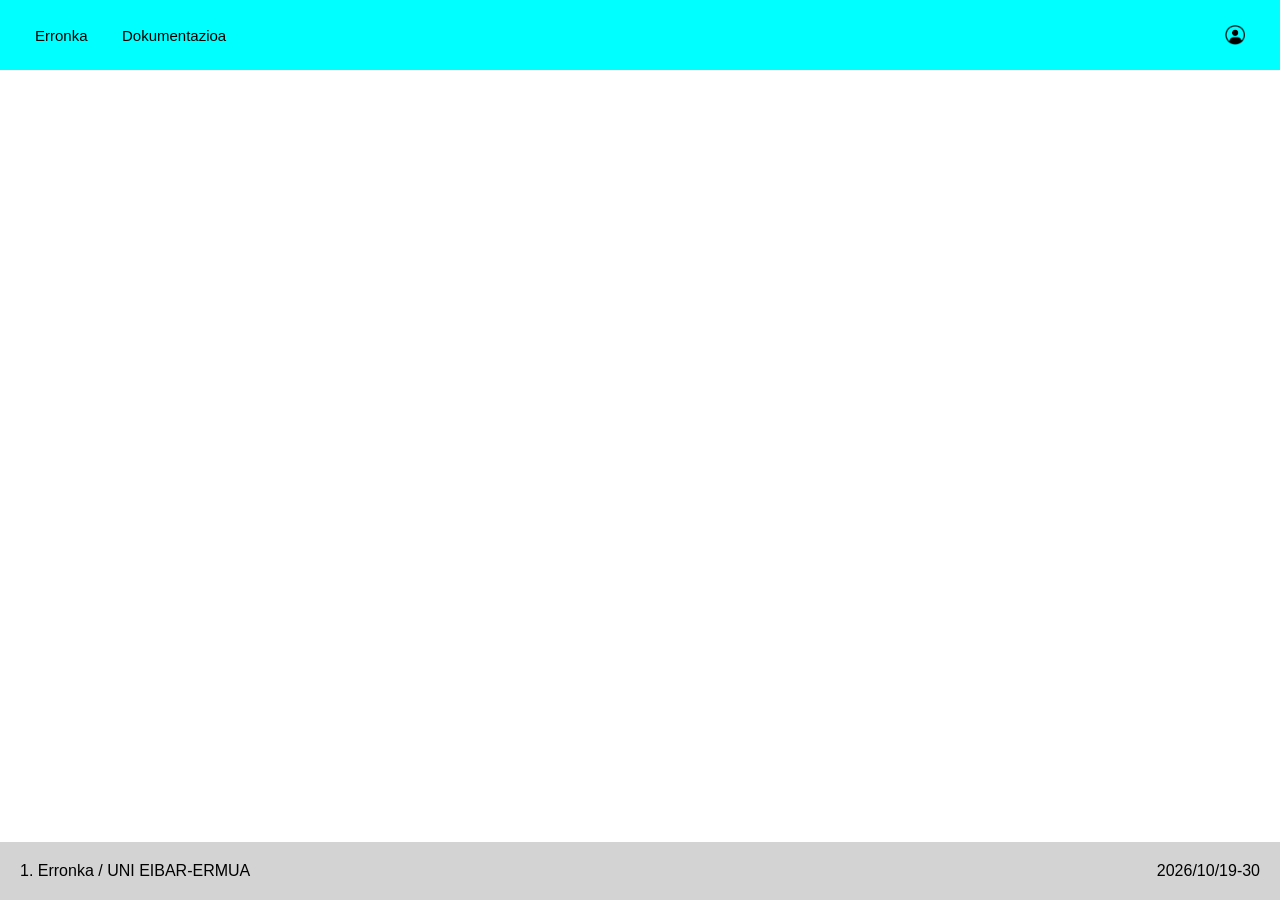
==== datubaseak.html @ 36d08dda "4" ====
<!DOCTYPE html>
<html lang="en">
<head>
    <meta charset="UTF-8">
    <meta name="viewport" content="width=device-width, initial-scale=1.0">
    <link rel="stylesheet" href="style.css">
    <link rel="stylesheet" href="style_datubaseak.css">
    <title>Datu baseak</title>
</head>
<body>
    <div class="navbar">
        <ul>
            <li class="link"><a class="navbar1" href="index.html">Erronka</a></li>
            <li class="link"><a class="navbar1" href="dokumentazioa.html">Dokumentazioa</a></li>  
        </ul>
        <a class="link_e" href="Saioahasi.html"><img class="erabiltzailea" src="img/erabiltzailea.png"></a>
        
    </div>





    <div class="footer">
        <div>1. Erronka / UNI EIBAR-ERMUA</div>
        <div>2026/10/19-30</div>
    </div> 
</body>
</html>
---- style.css ----
body{
    font-family: "Helvetica Neue", Arial, sans-serif;
    background-color: white;
    margin: 0;
    min-height: 100vh;          
    display: flex;              
    flex-direction: column;

}

.navbar{
    display: flex;
    justify-content: space-between;
    align-items: center;
    height: 30px;
    padding: 20px;
    margin: 0;
    background-color:rgb(0, 255, 255);

}

.navbar ul{
    margin: 0;
    padding: 0;
    list-style: none;

}

.link{
    display: inline-block;
    font-size: 15px;
    margin: 0;

}

.link_e{
    display: flex;
    text-decoration: none;
    border-radius: 10px;
    background-color:rgb(0, 255, 255);
}

.navbar1{
    display: flex;
    flex-direction: row;
    justify-content: center;
    text-align: center;
    box-sizing: border-box;
    text-decoration: none;
    background-color: rgb(0, 255, 255);
    color: black;
    border-radius: 10px;
    padding: 15px;
    margin: 0;
    font-family: inherit;
    font-size: 1em;

}

.navbar1:hover{
    box-shadow: 0px 10px 13px #717171; 
    background-color: rgb(200, 255, 255);

}

.erabiltzailea{ 
    display: block;
    height: 20px;
    width: 20px;
    padding: 15px;
    border-radius: 10px;
    margin: 0;

}

.erabiltzailea:hover{
    box-shadow: 2px 10px 13px #717171;
    background-color: rgb(200, 255, 255);

}

.logo{
    position: flex;
    align-items: center;
    margin: auto;
    left: 0;
    right: 0;
    width: 40%;
    top: 50%;

}

.footer{
    display: flex;
    flex-direction: row;
    justify-content: space-between;
    box-sizing: border-box;
    background-color: lightgray;
    margin-top: auto;
    padding: 20px;
}
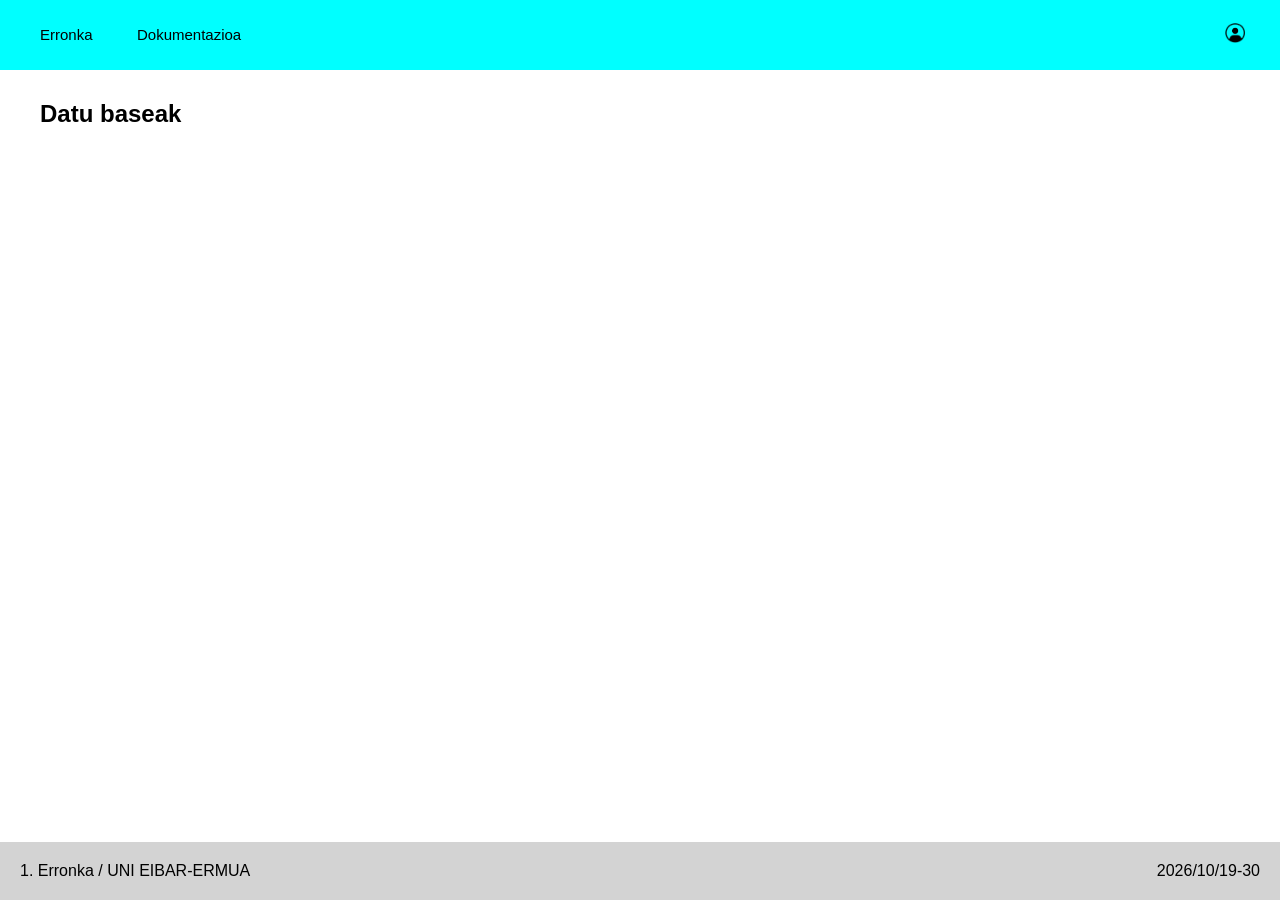
==== commit a5c60b95: "1" ====
--- a/datubaseak.html
+++ b/datubaseak.html
@@ -10,17 +10,18 @@
 <body>
     <div class="navbar">
         <ul>
-            <li class="link"><a class="navbar1" href="index.html">Erronka</a></li>
-            <li class="link"><a class="navbar1" href="dokumentazioa.html">Dokumentazioa</a></li>  
+            <li class="link"><a class="navbar1" href="index.html">Erronka</a></li> 
+            <li class="link"><a class="navbar1" href="dokumentazioa.html">Dokumentazioa</a></li>          
         </ul>
-        <a class="link_e" href="Saioahasi.html"><img class="erabiltzailea" src="img/erabiltzailea.png"></a>
-        
+        <a href="Saioahasi.html"><img class="erabiltzailea" src="img/erabiltzailea.png"></a>
     </div>
+    <main>
+        <h2 class="dokumentazio_titulo">Datu baseak</h2>
 
 
 
 
-
+    </main>
     <div class="footer">
         <div>1. Erronka / UNI EIBAR-ERMUA</div>
         <div>2026/10/19-30</div>
--- a/style.css
+++ b/style.css
@@ -1,11 +1,9 @@
 body{
     font-family: "Helvetica Neue", Arial, sans-serif;
-    background-color: white;
-    margin: 0;
-    min-height: 100vh;          
     display: flex;              
     flex-direction: column;
-
+    margin: 0;
+    min-height: 100vh; 
 }
 
 .navbar{
@@ -16,78 +14,48 @@
     padding: 20px;
     margin: 0;
     background-color:rgb(0, 255, 255);
-
 }
 
 .navbar ul{
-    margin: 0;
     padding: 0;
-    list-style: none;
-
 }
 
 .link{
     display: inline-block;
     font-size: 15px;
-    margin: 0;
-
-}
-
-.link_e{
-    display: flex;
-    text-decoration: none;
-    border-radius: 10px;
-    background-color:rgb(0, 255, 255);
 }
 
 .navbar1{
-    display: flex;
-    flex-direction: row;
-    justify-content: center;
-    text-align: center;
-    box-sizing: border-box;
     text-decoration: none;
-    background-color: rgb(0, 255, 255);
     color: black;
+    padding: 15px;
+    margin: 5px;
     border-radius: 10px;
-    padding: 15px;
-    margin: 0;
-    font-family: inherit;
-    font-size: 1em;
-
 }
 
 .navbar1:hover{
     box-shadow: 0px 10px 13px #717171; 
     background-color: rgb(200, 255, 255);
-
 }
 
 .erabiltzailea{ 
-    display: block;
     height: 20px;
     width: 20px;
     padding: 15px;
     border-radius: 10px;
-    margin: 0;
-
 }
 
 .erabiltzailea:hover{
     box-shadow: 2px 10px 13px #717171;
     background-color: rgb(200, 255, 255);
-
 }
 
 .logo{
     position: flex;
-    align-items: center;
     margin: auto;
     left: 0;
     right: 0;
-    width: 40%;
-    top: 50%;
-
+    width: 33%;
 }
 
 .footer{
--- a/style_datubaseak.css
+++ b/style_datubaseak.css
@@ -0,0 +1,7 @@
+.dokumentazio_titulo{
+    color: black;
+    margin-top: 30px;
+    margin-left: 40px;
+    margin-bottom: 10px;
+
+}
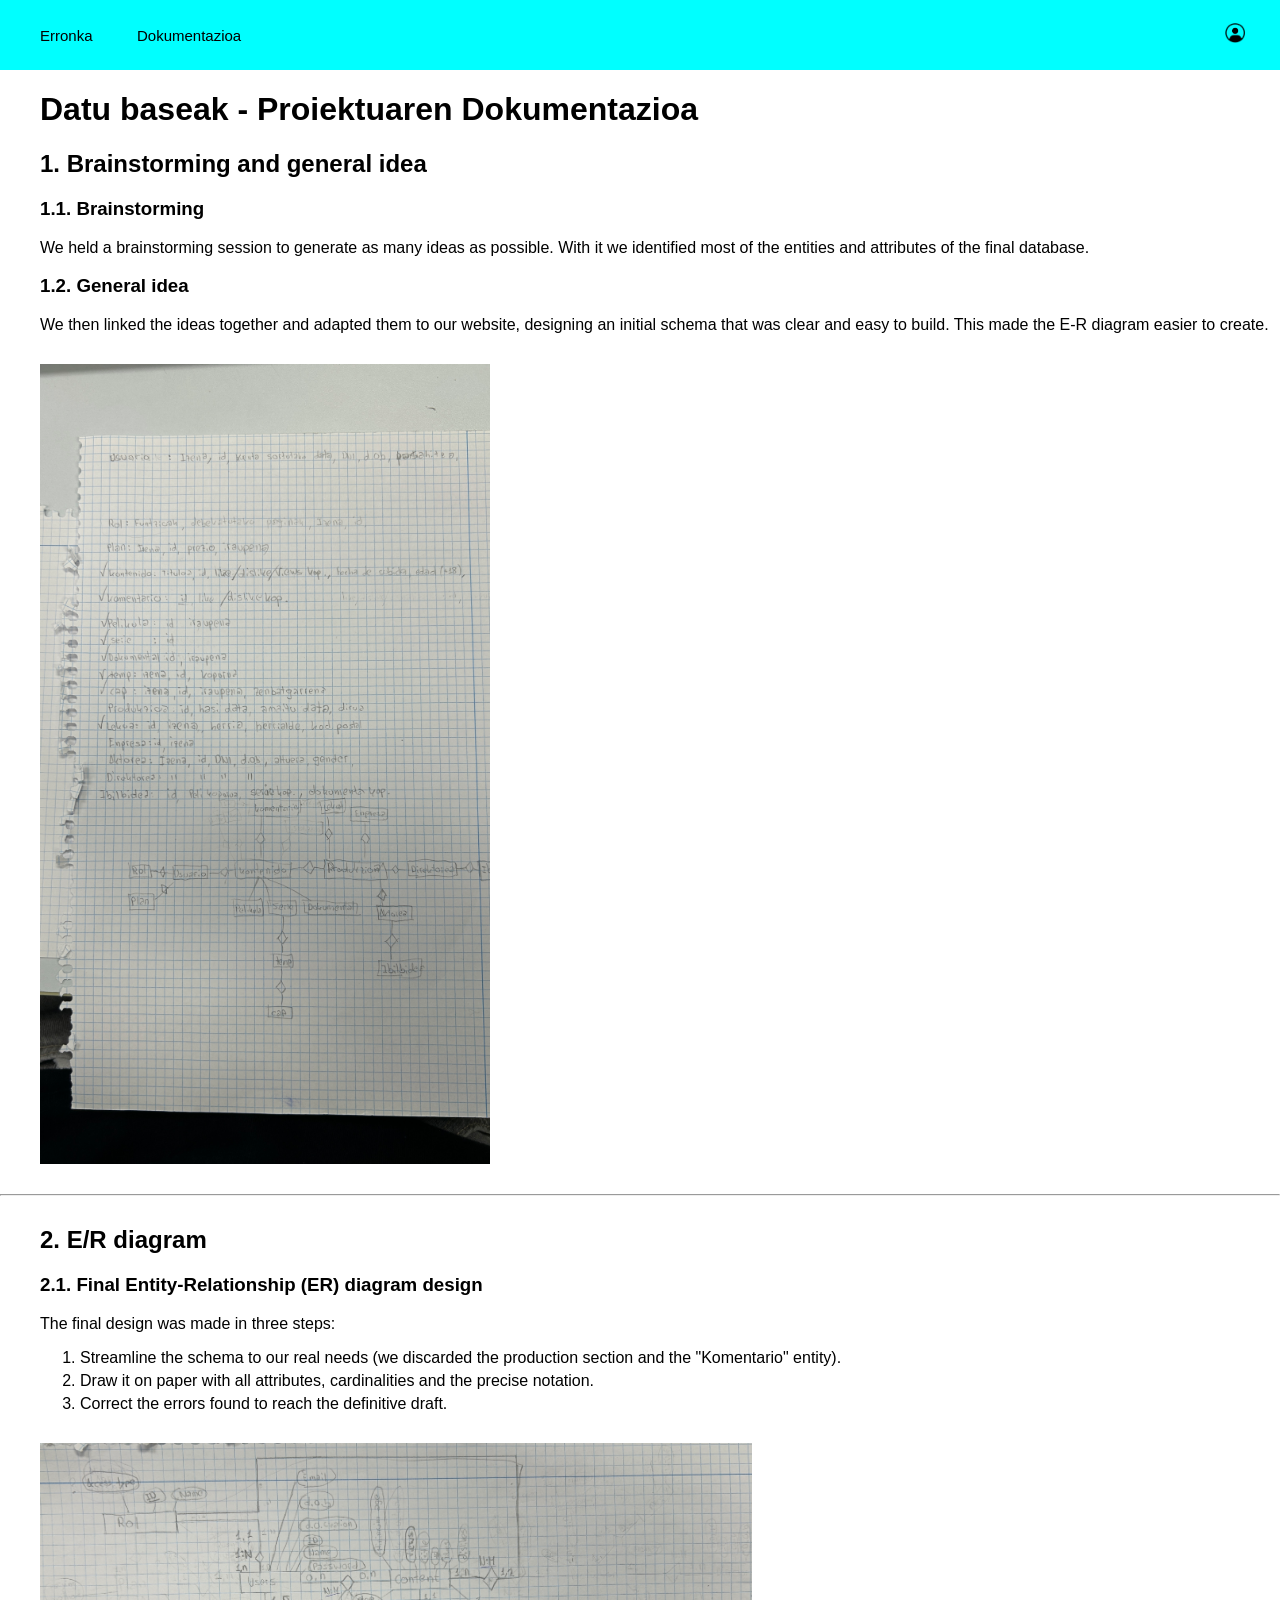
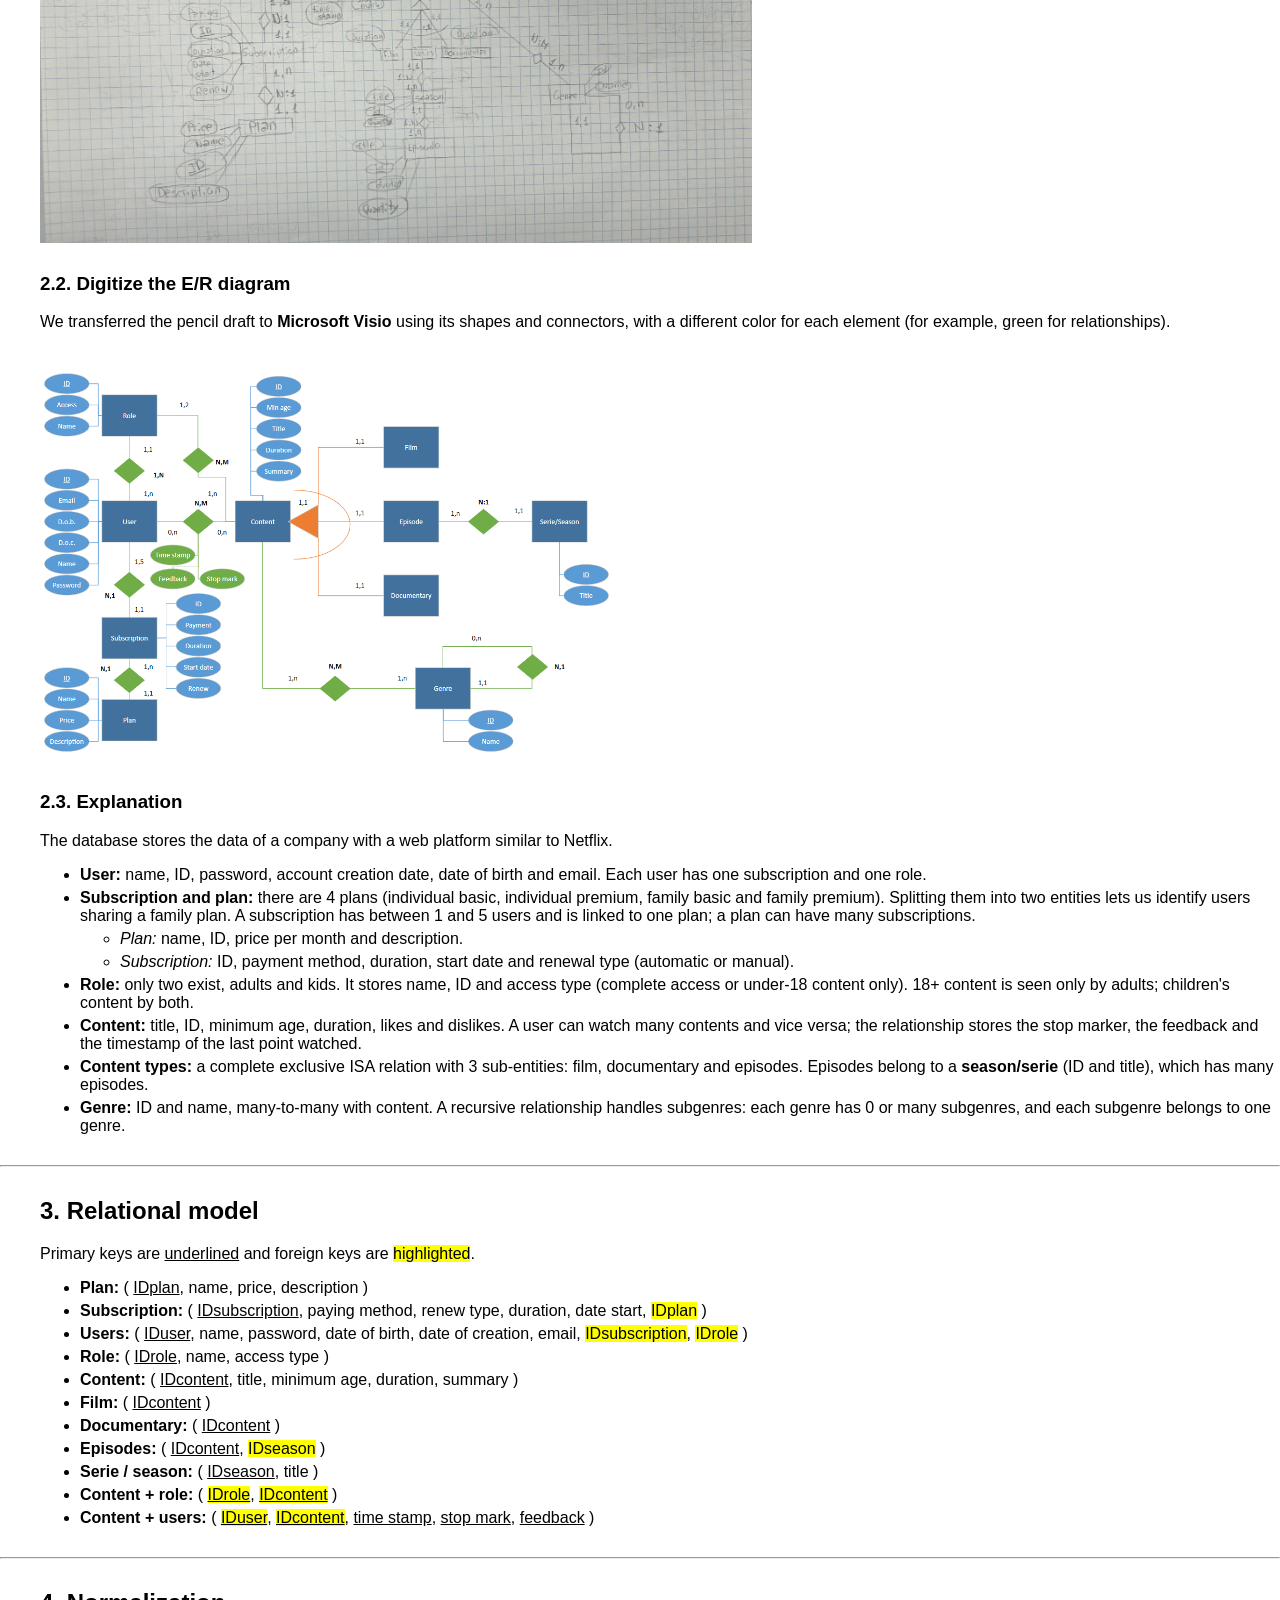
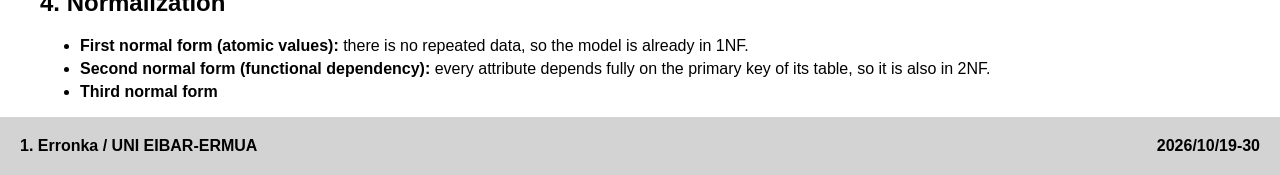
==== commit a135e1dd: "1" ====
--- a/datubaseak.html
+++ b/datubaseak.html
@@ -16,11 +16,77 @@
         <a href="Saioahasi.html"><img class="erabiltzailea" src="img/erabiltzailea.png"></a>
     </div>
     <main>
-        <h2 class="dokumentazio_titulo">Datu baseak</h2>
+        <div class="db_dok">
+            <h1>Datu baseak - Proiektuaren Dokumentazioa</h1>
+                <h2>1. Brainstorming and general idea</h2>
+                    <h3>1.1. Brainstorming</h3>
+                        <p>We held a brainstorming session to generate as many ideas as possible. With it we identified most of the entities and attributes of the final database.</p>
+                    <h3>1.2. General idea</h3>
+                        <p>We then linked the ideas together and adapted them to our website, designing an initial schema that was clear and easy to build. This made the E-R diagram easier to create.</p>
+                        <img src="img/DB1.jpg" class="db_dok_img2">
+        </div>
 
+        <hr>
 
+        <div class="db_dok">
+                <h2>2. E/R diagram</h2>
+                    <h3>2.1. Final Entity-Relationship (ER) diagram design</h3>
+                        <p>The final design was made in three steps:</p>
+                        <ol>
+                            <li>Streamline the schema to our real needs (we discarded the production section and the "Komentario" entity).</li>
+                            <li>Draw it on paper with all attributes, cardinalities and the precise notation.</li>
+                            <li>Correct the errors found to reach the definitive draft.</li>
+                        </ol>
+                        <img src="img/DB2.jpg" class="db_dok_img">
+                    <h3>2.2. Digitize the E/R diagram</h3>
+                        <p>We transferred the pencil draft to <strong>Microsoft Visio</strong> using its shapes and connectors, with a different color for each element (for example, green for relationships).</p>
+                        <img src="img/DB5.png" class="db_dok_img">
+                    <h3>2.3. Explanation</h3>
+                        <p>The database stores the data of a company with a web platform similar to Netflix.</p>
+                        <ul>
+                            <li><strong>User:</strong> name, ID, password, account creation date, date of birth and email. Each user has one subscription and one role.</li>
+                            <li><strong>Subscription and plan:</strong> there are 4 plans (individual basic, individual premium, family basic and family premium). Splitting them into two entities lets us identify users sharing a family plan. A subscription has between 1 and 5 users and is linked to one plan; a plan can have many subscriptions.</li>
+                                <ul>
+                                    <li><em>Plan:</em> name, ID, price per month and description.</li>
+                                    <li><em>Subscription:</em> ID, payment method, duration, start date and renewal type (automatic or manual).</li>
+                                </ul>
+                            <li><strong>Role:</strong> only two exist, adults and kids. It stores name, ID and access type (complete access or under-18 content only). 18+ content is seen only by adults; children's content by both.</li>
+                            <li><strong>Content:</strong> title, ID, minimum age, duration, likes and dislikes. A user can watch many contents and vice versa; the relationship stores the stop marker, the feedback and the timestamp of the last point watched.</li>
+                            <li><strong>Content types:</strong> a complete exclusive ISA relation with 3 sub-entities: film, documentary and episodes. Episodes belong to a <strong>season/serie</strong> (ID and title), which has many episodes.</li>
+                            <li><strong>Genre:</strong> ID and name, many-to-many with content. A recursive relationship handles subgenres: each genre has 0 or many subgenres, and each subgenre belongs to one genre.</li>
+                        </ul>
+        </div>
 
+        <hr>    
 
+        <div class="db_dok">
+                <h2>3. Relational model</h2>
+                        <p>Primary keys are <u>underlined</u> and foreign keys are <mark>highlighted</mark>.</p>
+                        <ul>
+                            <li><strong>Plan:</strong> ( <u>IDplan</u>, name, price, description )</li>
+                            <li><strong>Subscription:</strong> ( <u>IDsubscription</u>, paying method, renew type, duration, date start, <mark>IDplan</mark> )</li>
+                            <li><strong>Users:</strong> ( <u>IDuser</u>, name, password, date of birth, date of creation, email, <mark>IDsubscription</mark>, <mark>IDrole</mark> )</li>
+                            <li><strong>Role:</strong> ( <u>IDrole</u>, name, access type )</li>
+                            <li><strong>Content:</strong> ( <u>IDcontent</u>, title, minimum age, duration, summary )</li>
+                            <li><strong>Film:</strong> ( <u>IDcontent</u> )</li>
+                            <li><strong>Documentary:</strong> ( <u>IDcontent</u> )</li>
+                            <li><strong>Episodes:</strong> ( <u>IDcontent</u>, <mark>IDseason</mark> )</li>
+                            <li><strong>Serie / season:</strong> ( <u>IDseason</u>, title )</li>
+                            <li><strong>Content + role:</strong> ( <mark><u>IDrole</u></mark>, <mark><u>IDcontent</u></mark> )</li>
+                            <li><strong>Content + users:</strong> ( <mark><u>IDuser</u></mark>, <mark><u>IDcontent</u></mark>, <u>time stamp</u>, <u>stop mark</u>, <u>feedback</u> )</li>
+                        </ul>
+        </div>
+
+        <hr>
+
+        <div class="db_dok">
+            <h2>4. Normalization</h2>
+                    <ul>
+                        <li><strong>First normal form (atomic values):</strong> there is no repeated data, so the model is already in 1NF.</li>
+                        <li><strong>Second normal form (functional dependency):</strong> every attribute depends fully on the primary key of its table, so it is also in 2NF.</li>
+                        <li><strong>Third normal form
+                    </ul>
+        </div>
     </main>
     <div class="footer">
         <div>1. Erronka / UNI EIBAR-ERMUA</div>
--- a/style_datubaseak.css
+++ b/style_datubaseak.css
@@ -1,7 +1,30 @@
-.dokumentazio_titulo{
-    color: black;
+.db_dok{
+    margin-left: 40px;
+    left: 20%;
+}
+
+.db_dok_img{
+    display: flex;
+    justify-content: space-evenly;
+    height: 400px;
     margin-top: 30px;
-    margin-left: 40px;
-    margin-bottom: 10px;
+    margin-bottom: 30px;
+}
 
+.db_dok_img2{
+    display: flex;
+    justify-content: space-evenly;
+    height: 800px;
+    margin-top: 30px;
+    margin-bottom: 30px;
+}
+
+li{
+    margin-top: 5px;
+    margin-bottom: 5px;
+}
+
+hr{
+    margin-top: 30px;
+    margin-bottom: 30px;
 }
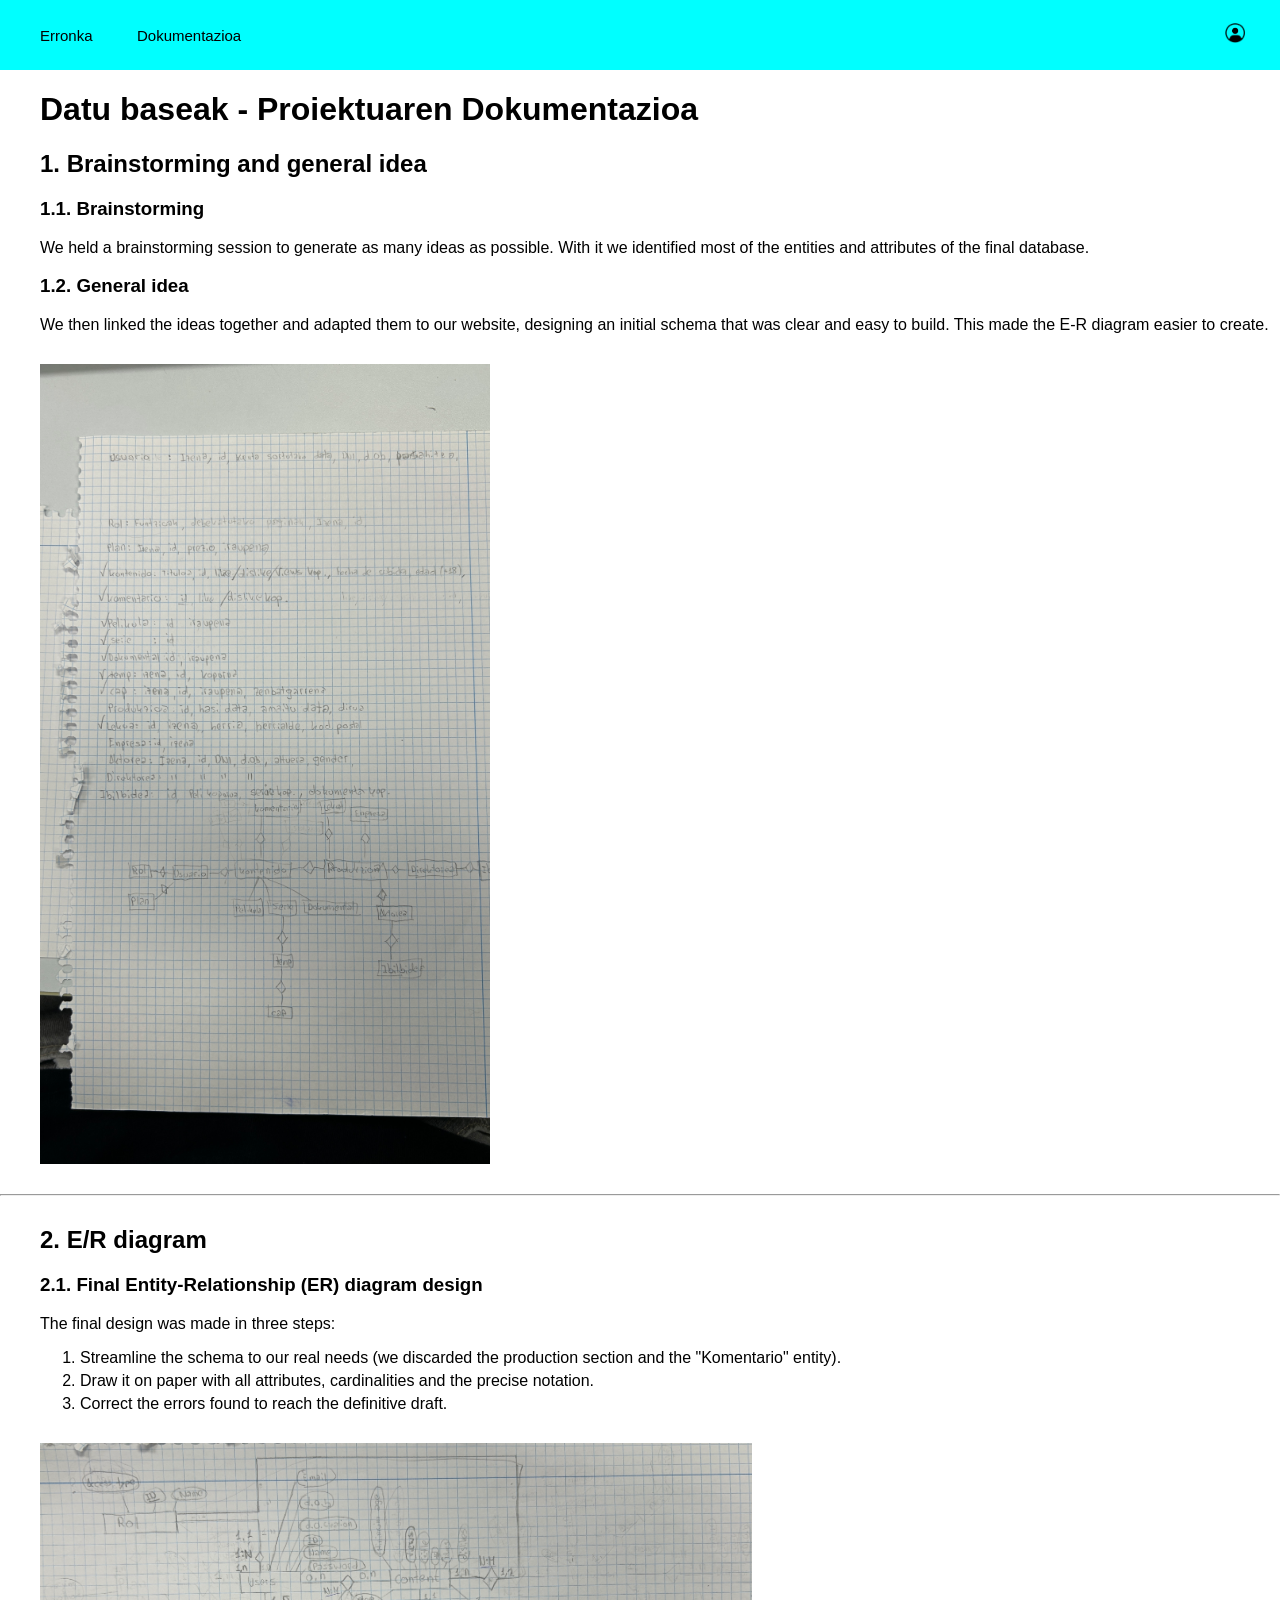
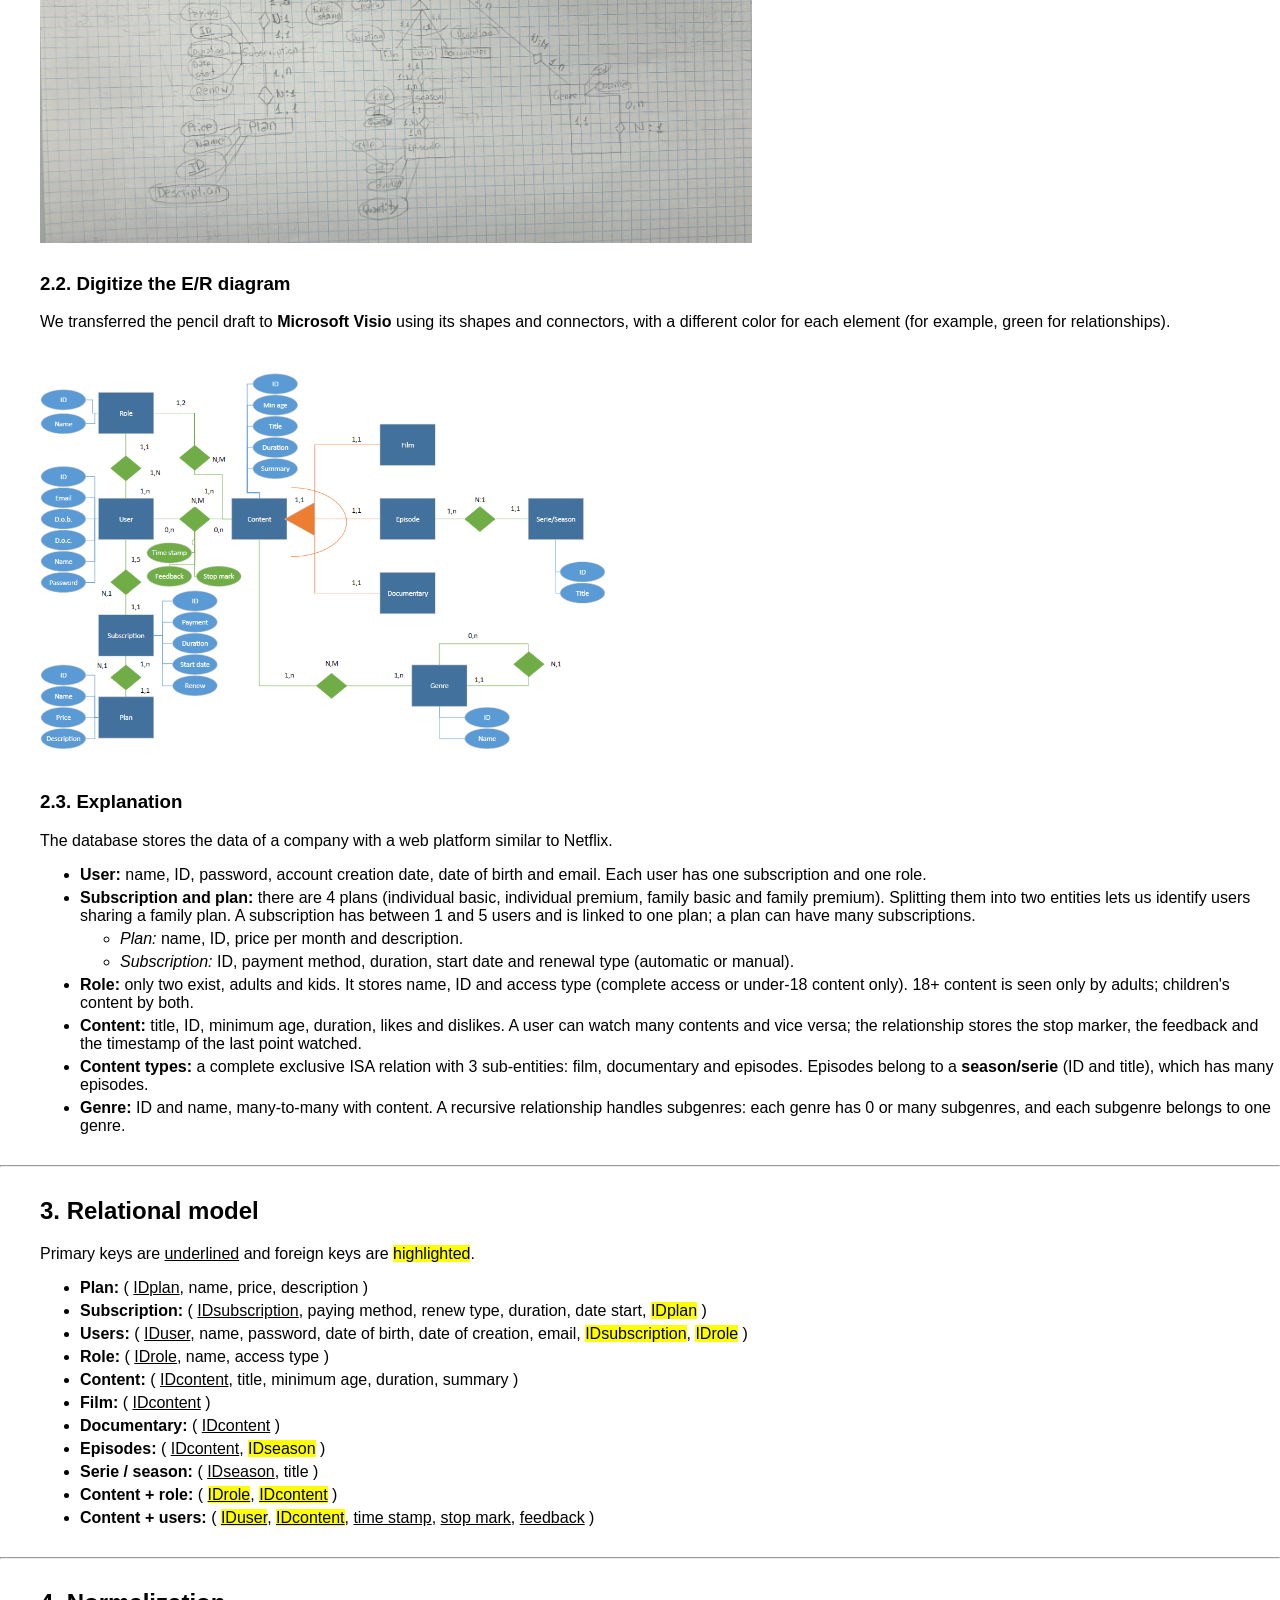
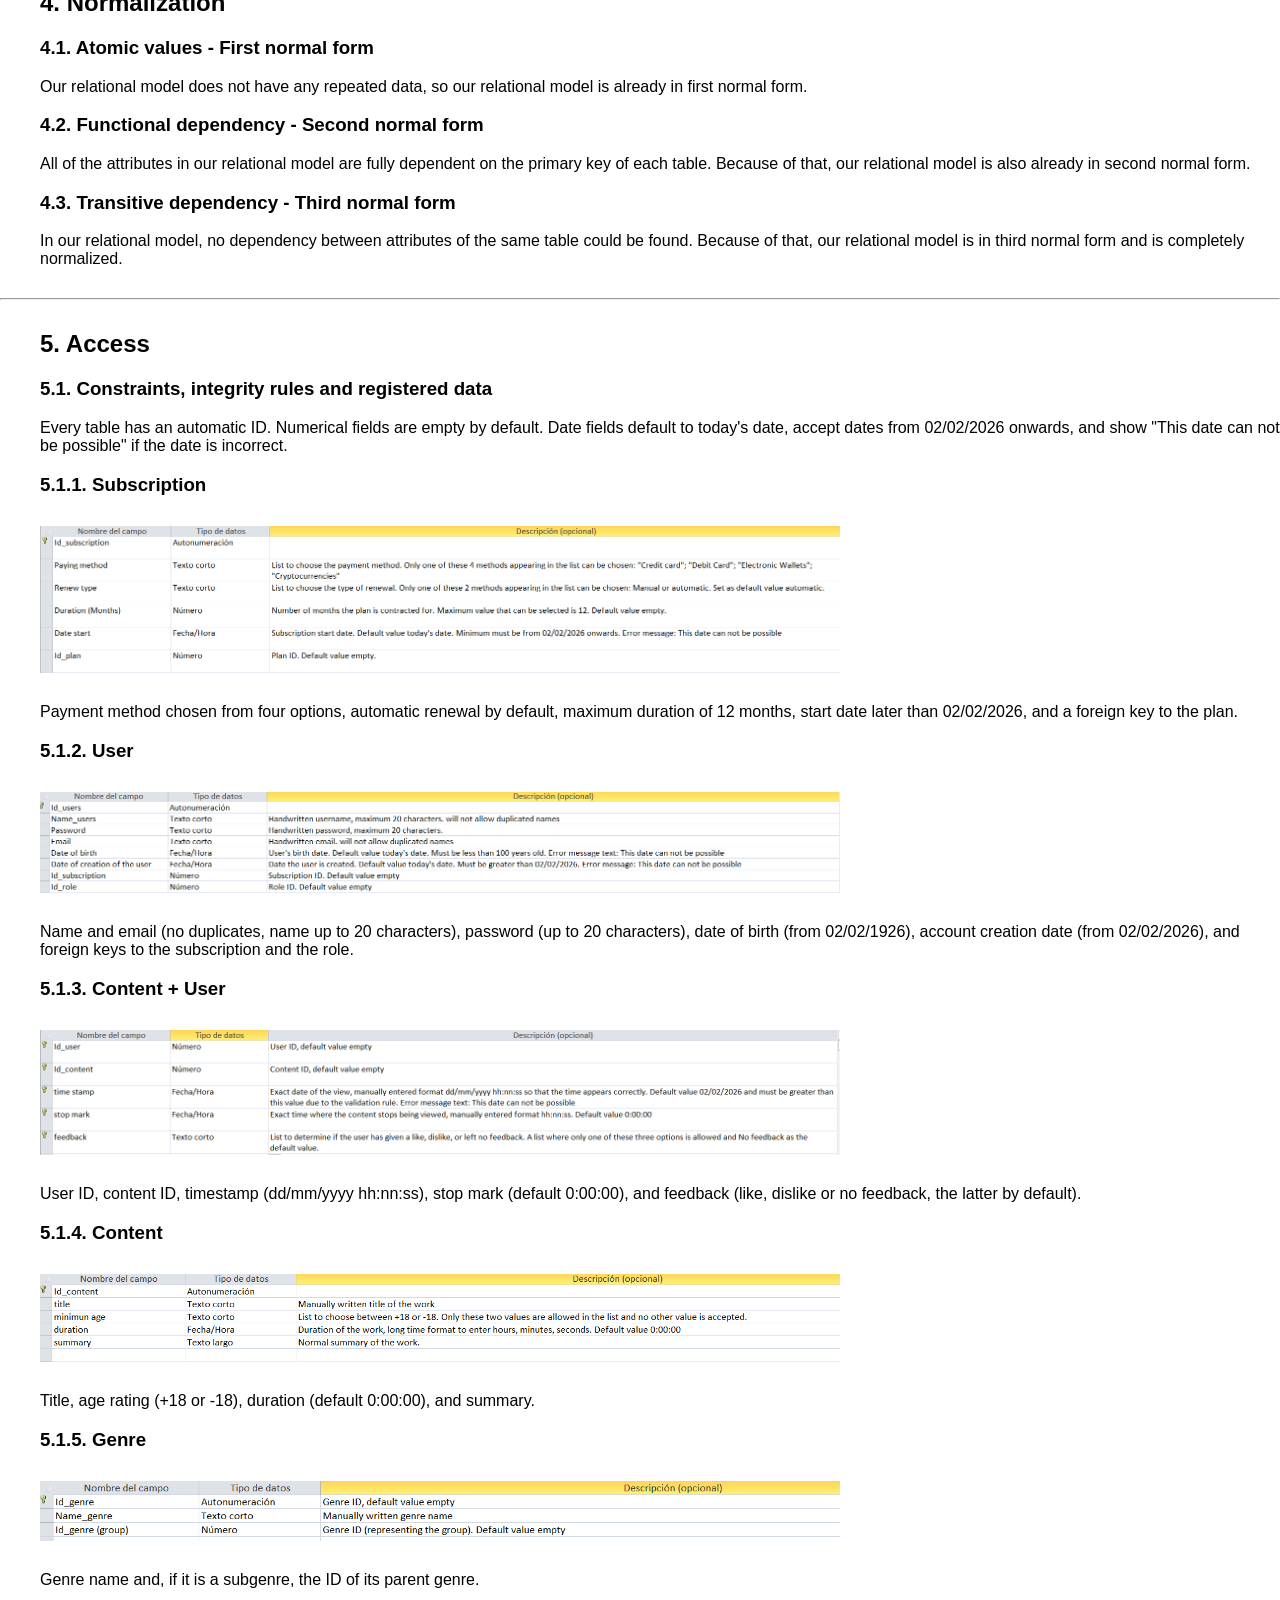
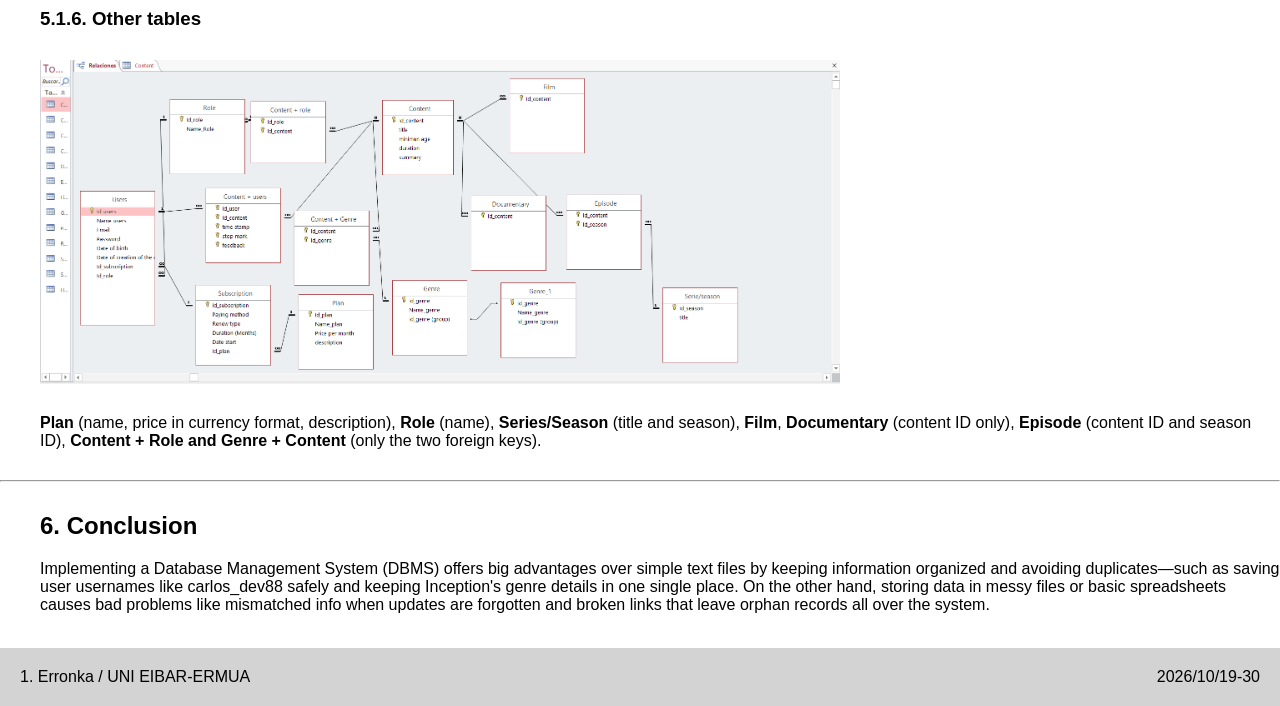
==== commit 1ed85e3d: "1" ====
--- a/datubaseak.html
+++ b/datubaseak.html
@@ -80,13 +80,50 @@
         <hr>
 
         <div class="db_dok">
-            <h2>4. Normalization</h2>
-                    <ul>
-                        <li><strong>First normal form (atomic values):</strong> there is no repeated data, so the model is already in 1NF.</li>
-                        <li><strong>Second normal form (functional dependency):</strong> every attribute depends fully on the primary key of its table, so it is also in 2NF.</li>
-                        <li><strong>Third normal form
-                    </ul>
+                <h2>4. Normalization</h2>
+                        <h3>4.1. Atomic values - First normal form</h3>
+                            <p>Our relational model does not have any repeated data, so our relational model is already in first normal form.</p>
+
+                        <h3>4.2. Functional dependency - Second normal form</h3>
+                            <p>All of the attributes in our relational model are fully dependent on the primary key of each table. Because of that, our relational model is also already in second normal form.</p>
+
+                        <h3>4.3. Transitive dependency - Third normal form</h3>
+                            <p>In our relational model, no dependency between attributes of the same table could be found. Because of that, our relational model is in third normal form and is completely normalized.</p>
         </div>
+
+        <hr>
+
+        <div class="db_dok">
+                <h2>5. Access</h2>
+                    <h3>5.1. Constraints, integrity rules and registered data</h3>
+                        <p>Every table has an automatic ID. Numerical fields are empty by default. Date fields default to today's date, accept dates from 02/02/2026 onwards, and show "This date can not be possible" if the date is incorrect.</p>
+                    <h3>5.1.1. Subscription</h3>
+                        <img src="img/DB8.png" class="db_dok_img3">
+                        <p>Payment method chosen from four options, automatic renewal by default, maximum duration of 12 months, start date later than 02/02/2026, and a foreign key to the plan.</p>
+                    <h3>5.1.2. User</h3>
+                        <img src="img/DB10.png" class="db_dok_img3">
+                        <p>Name and email (no duplicates, name up to 20 characters), password (up to 20 characters), date of birth (from 02/02/1926), account creation date (from 02/02/2026), and foreign keys to the subscription and the role.</p>
+                    <h3>5.1.3. Content + User</h3>
+                        <img src="img/DB9.png" class="db_dok_img3">
+                        <p>User ID, content ID, timestamp (dd/mm/yyyy hh:nn:ss), stop mark (default 0:00:00), and feedback (like, dislike or no feedback, the latter by default).</p>
+                    <h3>5.1.4. Content</h3>
+                        <img src="img/DB12.png" class="db_dok_img3">
+                        <p>Title, age rating (+18 or -18), duration (default 0:00:00), and summary.</p>
+                    <h3>5.1.5. Genre</h3>
+                        <img src="img/DB18.png" class="db_dok_img3">
+                        <p>Genre name and, if it is a subgenre, the ID of its parent genre.</p>
+                    <h3>5.1.6. Other tables</h3>
+                        <img src="img/DB32.png" class="db_dok_img3">
+                        <p> <strong>Plan</strong> (name, price in currency format, description), <strong>Role</strong> (name), <strong>Series/Season</strong> (title and season), <strong>Film</strong>, <strong>Documentary</strong> (content ID only), <strong>Episode</strong> (content ID and season ID), <strong>Content + Role and Genre + Content</strong> (only the two foreign keys).</p>
+        </div>
+
+        <hr>
+
+        <div class="db_dok">
+                <h2>6. Conclusion</h2>
+                        <p>Implementing a Database Management System (DBMS) offers big advantages over simple text files by keeping information organized and avoiding duplicates—such as saving user usernames like carlos_dev88 safely and keeping Inception's genre details in one single place. On the other hand, storing data in messy files or basic spreadsheets causes bad problems like mismatched info when updates are forgotten and broken links that leave orphan records all over the system.</p> 
+        </div>
+        <br>
     </main>
     <div class="footer">
         <div>1. Erronka / UNI EIBAR-ERMUA</div>
--- a/style_datubaseak.css
+++ b/style_datubaseak.css
@@ -1,6 +1,10 @@
+body{
+    font-weight: normal;
+}
 .db_dok{
     margin-left: 40px;
     left: 20%;
+    font-weight: normal;
 }
 
 .db_dok_img{
@@ -19,6 +23,14 @@
     margin-bottom: 30px;
 }
 
+.db_dok_img3{
+    display: flex;
+    justify-content: space-evenly;
+    width: 800px;
+    margin-top: 30px;
+    margin-bottom: 30px;
+}
+
 li{
     margin-top: 5px;
     margin-bottom: 5px;
